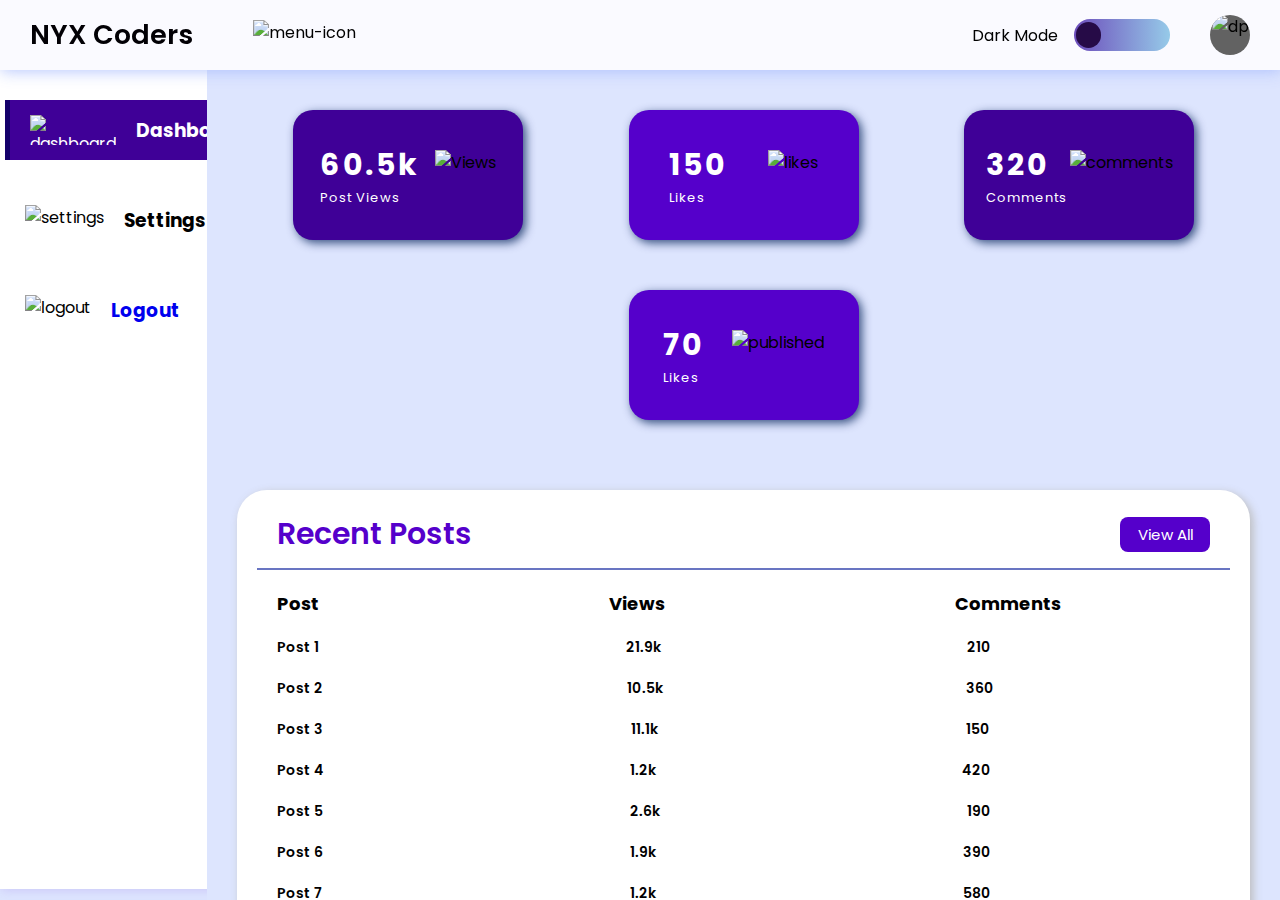
==== index.html @ 106c1873 "u" ====
<!DOCTYPE html> 
<html lang="en"> 

<head> 
	<meta charset="UTF-8"> 
	<meta http-equiv="X-UA-Compatible"
		content="IE=edge"> 
	<meta name="viewport"
		content="width=device-width, 
				initial-scale=1.0"> 
	<title>NYX Coders</title> 
	<link rel="stylesheet"
		href="style.css"> 
	<link rel="stylesheet"
		href="responsive.css"> 
</head> 

<body> 
	
	<!-- for header part -->
	<header> 

		<div class="logosec"> 
			<div class="logo">NYX Coders</div> 
			<img src= 
"https://media.geeksforgeeks.org/wp-content/uploads/20221210182541/Untitled-design-(30).png"
				class="icn menuicn"
				id="menuicn"
				alt="menu-icon"> 
		</div> 

		<!--
		<div class="searchbar"> 
			<input type="text"
				placeholder="Search"> 
			<div class="searchbtn"> 
			<img src= 
"https://media.geeksforgeeks.org/wp-content/uploads/20221210180758/Untitled-design-(28).png"
					class="icn srchicn"
					alt="search-icon"> 
			</div> 
		</div> -->

		<div class="message"> 
			<div class="dashboard__header-btn">
				<p class="dark-mod">Dark Mode</p>
				<button class="btn">
				<div class="click">
					<div class="cl left"></div>
					<div class="cl right"></div>
				</div>
				<div class="dot"></div>
				</button>
			</div>
			<div class="dp"> 
			<img src= 
"https://media.geeksforgeeks.org/wp-content/uploads/20221210180014/profile-removebg-preview.png"
					class="dpicn"
					alt="dp"> 
			</div> 
		</div> 

	</header> 

	<div class="main-container"> 
		<div class="navcontainer"> 
			<nav class="nav"> 
				<div class="nav-upper-options"> 
					<div class="nav-option option1"> 
						<img src= 
"https://media.geeksforgeeks.org/wp-content/uploads/20221210182148/Untitled-design-(29).png"
							class="nav-img"
							alt="dashboard"> 
						<h3> Dashboard</h3> 
					</div> 

					<!--
					<div class="option2 nav-option"> 
						<img src= 
"https://media.geeksforgeeks.org/wp-content/uploads/20221210183322/9.png"
							class="nav-img"
							alt="Posts"> 
						<h3> Posts</h3> 
					</div> -->

					<div class="nav-option option6"> 
						<img src= 
"https://media.geeksforgeeks.org/wp-content/uploads/20221210183320/4.png"
							class="nav-img"
							alt="settings"> 
						<h3> Settings</h3> 
					</div> 

					<div class="nav-option logout"> 
						<img src= 
"https://media.geeksforgeeks.org/wp-content/uploads/20221210183321/7.png"
							class="nav-img"
							alt="logout"> 
						<h3><a onclick="showLogoutPopup()" style="text-decoration: none;" href="#logout-popup">Logout</a></h3> 
					</div> 
				</div> 
			</nav> 
		</div> 
		<div class="main"> 

			<div class="searchbar2"> 
				<input type="text"
					name=""
					id=""
					placeholder="Search"> 
				<div class="searchbtn"> 
				<img src= 
"https://media.geeksforgeeks.org/wp-content/uploads/20221210180758/Untitled-design-(28).png"
						class="icn srchicn"
						alt="search-button"> 
				</div> 
			</div> 

			<div class="box-container"> 

				<div class="box box1"> 
					<div class="text"> 
						<h2 class="topic-heading">60.5k</h2> 
						<h2 class="topic">Post Views</h2> 
					</div> 

					<img src= 
"https://media.geeksforgeeks.org/wp-content/uploads/20221210184645/Untitled-design-(31).png"
						alt="Views"> 
				</div> 

				<div class="box box2"> 
					<div class="text"> 
						<h2 class="topic-heading">150</h2> 
						<h2 class="topic">Likes</h2> 
					</div> 

					<img src= 
"https://media.geeksforgeeks.org/wp-content/uploads/20221210185030/14.png"
						alt="likes"> 
				</div> 

				<div class="box box3"> 
					<div class="text"> 
						<h2 class="topic-heading">320</h2> 
						<h2 class="topic">Comments</h2> 
					</div> 

					<img src= 
"https://media.geeksforgeeks.org/wp-content/uploads/20221210184645/Untitled-design-(32).png"
						alt="comments"> 
				</div> 

				<div class="box box4"> 
					<div class="text"> 
						<h2 class="topic-heading">70</h2> 
						<h2 class="topic">Likes</h2> 
					</div> 

					<img src= 
"https://media.geeksforgeeks.org/wp-content/uploads/20221210185029/13.png" alt="published"> 
				</div> 
			</div> 

			<div class="report-container"> 
				<div class="report-header"> 
					<h1 class="recent-Articles">Recent Posts</h1> 
					<button class="view">View All</button> 
				</div> 

				<div class="report-body"> 
					<div class="report-topic-heading"> 
						<h3 class="t-op">Post</h3> 
						<h3 class="t-op">Views</h3> 
						<h3 class="t-op">Comments</h3> 
						<h3 class="t-op">Likes</h3> 
					</div> 

					<div class="items"> 
						<div class="item1"> 
							<h3 class="t-op-nextlvl">Post 1</h3> 
							<h3 class="t-op-nextlvl">21.9k</h3> 
							<h3 class="t-op-nextlvl">210</h3> 
							<h3 class="t-op-nextlvl label-tag">7.5k</h3> 
						</div> 

						<div class="item1"> 
							<h3 class="t-op-nextlvl">Post 2</h3> 
							<h3 class="t-op-nextlvl">10.5k</h3> 
							<h3 class="t-op-nextlvl">360</h3> 
							<h3 class="t-op-nextlvl label-tag">9.4k</h3> 
						</div> 

						<div class="item1"> 
							<h3 class="t-op-nextlvl">Post 3</h3> 
							<h3 class="t-op-nextlvl">11.1k</h3> 
							<h3 class="t-op-nextlvl">150</h3> 
							<h3 class="t-op-nextlvl label-tag">4.2k</h3> 
						</div> 

						<div class="item1"> 
							<h3 class="t-op-nextlvl">Post 4</h3> 
							<h3 class="t-op-nextlvl">1.2k</h3> 
							<h3 class="t-op-nextlvl">420</h3> 
							<h3 class="t-op-nextlvl label-tag">967</h3> 
						</div> 

						<div class="item1"> 
							<h3 class="t-op-nextlvl">Post 5</h3> 
							<h3 class="t-op-nextlvl">2.6k</h3> 
							<h3 class="t-op-nextlvl">190</h3> 
							<h3 class="t-op-nextlvl label-tag">1.1k</h3> 
						</div> 

						<div class="item1"> 
							<h3 class="t-op-nextlvl">Post 6</h3> 
							<h3 class="t-op-nextlvl">1.9k</h3> 
							<h3 class="t-op-nextlvl">390</h3> 
							<h3 class="t-op-nextlvl label-tag">1.2k</h3> 
						</div> 

						<div class="item1"> 
							<h3 class="t-op-nextlvl">Post 7</h3> 
							<h3 class="t-op-nextlvl">1.2k</h3> 
							<h3 class="t-op-nextlvl">580</h3> 
							<h3 class="t-op-nextlvl label-tag">589</h3> 
						</div> 

						<div class="item1"> 
							<h3 class="t-op-nextlvl">Post 8</h3> 
							<h3 class="t-op-nextlvl">3.6k</h3> 
							<h3 class="t-op-nextlvl">160</h3> 
							<h3 class="t-op-nextlvl label-tag">2.7k</h3> 
						</div> 

						<div class="item1"> 
							<h3 class="t-op-nextlvl">Post 9</h3> 
							<h3 class="t-op-nextlvl">1.3k</h3> 
							<h3 class="t-op-nextlvl">220</h3> 
							<h3 class="t-op-nextlvl label-tag">755</h3> 
						</div> 

					</div> 
				</div> 
			</div> 
		</div> 
	</div> 
	<div id="logout-popup" style="display: none;">
        <h2>Are you sure you want to log out?</h2>
        <button onclick="logout()" id="logout-button">Logout</button>
        <button id="popup-close">Cancel</button>
    </div>
	<script src="script.js"></script> 
</body> 
</html>
---- style.css ----
/* Main CSS Here */

@import url( 
"https://fonts.googleapis.com/css2?family=Poppins:ital,wght@0,100;0,200;0,300;0,400;0,500;0,600;0,700;0,800;0,900;1,100;1,200;1,300;1,400;1,500;1,600;1,700;1,800;1,900&display=swap"); 

* { 
margin: 0; 
padding: 0; 
box-sizing: border-box; 
font-family: "Poppins", sans-serif; 
} 
:root { 
--background-color1: #fafaff; 
--background-color2: #ffffff; 
--background-color3: #ededed; 
--background-color4: #cad7fda4; 
--primary-color: #4b49ac; 
--secondary-color: #0c007d; 
--Border-color: #3f0097; 
--one-use-color: #3f0097; 
--two-use-color: #5500cb; 
} 
body { 
background-color: var(--background-color4); 
max-width: 100%; 
overflow-x: hidden; 
} 

header { 
height: 70px; 
width: 100vw; 
padding: 0 30px; 
background-color: var(--background-color1); 
position: fixed; 
z-index: 100; 
box-shadow: 1px 1px 15px rgba(161, 182, 253, 0.825); 
display: flex; 
justify-content: space-between; 
align-items: center; 
} 

.dot {
    padding: 0.8rem;
    border-radius: 50%;
    background-color: hsl(267, 73%, 16%);
    position: absolute;
    top: 0.2rem;
    left: 0.1rem;
    transition: all 0.3s;
    /* transform: translate(-40%); */
}

/* Styles for the logout popup */
#logout-popup {
	position: fixed; /* Keep the popup on top of other content */
	top: 50%;
	left: 50%;
	transform: translate(-50%, -50%); /* Center the popup */
	background-color: #fff;
	padding: 20px;
	border: 1px solid #ddd;
	border-radius: 5px;
	box-shadow: 0 2px 5px rgba(0, 0, 0, 0.1);
	display: none; /* Initially hidden */
	z-index: 100; /* Set a higher z-index to ensure the popup is on top */
}

#logout-popup h2 {
	margin-bottom: 15px;
	text-align: center;
}

#logout-popup button {
	margin: 5px;
	padding: 10px 20px;
	border: none;
	border-radius: 5px;
	cursor: pointer;
}

#logout-popup button:hover {
	background-color: #eee;
}

#logout-button {
	background-color: #f00; /* Red color for logout button */
	color: #fff;
}

  #popup-close { /* Optional styles for close button */
	background-color: #ddd;
}


.btn {
    width: 6rem;
    height: 2rem;
    padding: 0.3rem 1rem;
    border-radius: 1rem;
    border: none;
    background-image: linear-gradient(to right, hsl(257, 45%, 52%), hsl(202, 65%, 75%));
    position: relative;
    cursor: pointer;
}

.dashboard__header-btn {
    display: flex;
    align-items: center;
    gap: 1rem;
}

.logo { 
font-size: 27px; 
font-weight: 600; 
color: rgb(2, 0, 5); 
} 

.icn { 
height: 30px; 
} 
.menuicn { 
cursor: pointer; 
} 

.searchbar, 
.message, 
.logosec { 
display: flex; 
align-items: center; 
justify-content: center; 
} 

.searchbar2 { 
display: none; 
} 

.logosec { 
gap: 60px; 
} 

.searchbar input { 
width: 250px; 
height: 42px; 
border-radius: 50px 0 0 50px; 
background-color: var(--background-color3); 
padding: 0 20px; 
font-size: 15px; 
outline: none; 
border: none; 
} 
.searchbtn { 
width: 50px; 
height: 42px; 
display: flex; 
align-items: center; 
justify-content: center; 
border-radius: 0px 50px 50px 0px; 
background-color: var(--secondary-color); 
cursor: pointer; 
} 

.message { 
gap: 40px; 
position: relative; 
cursor: pointer; 
} 
.circle { 
height: 7px; 
width: 7px; 
position: absolute; 
background-color: #fa7bb4; 
border-radius: 50%; 
left: 19px; 
top: 8px; 
} 
.dp { 
height: 40px; 
width: 40px; 
background-color: #626262; 
border-radius: 50%; 
display: flex; 
align-items: center; 
justify-content: center; 
overflow: hidden; 
} 
.main-container { 
display: flex; 
width: 100vw; 
position: relative; 
top: 70px; 
z-index: 1; 
} 
.dpicn { 
height: 42px; 
} 

.main { 
height: calc(100vh - 70px); 
width: 100%; 
overflow-y: scroll; 
overflow-x: hidden; 
padding: 40px 30px 30px 30px; 
} 

.main::-webkit-scrollbar-thumb { 
background-image: 
		linear-gradient(to bottom, rgb(0, 0, 85), rgb(0, 0, 50)); 
} 
.main::-webkit-scrollbar { 
width: 5px; 
} 
.main::-webkit-scrollbar-track { 
background-color: #9e9e9eb2; 
} 

.box-container { 
display: flex; 
justify-content: space-evenly; 
align-items: center; 
flex-wrap: wrap; 
gap: 50px; 
} 
.nav { 
min-height: 91vh; 
width: 250px; 
background-color: var(--background-color2); 
position: absolute; 
top: 0px; 
left: 00; 
box-shadow: 1px 1px 10px rgba(198, 189, 248, 0.825); 
display: flex; 
flex-direction: column; 
justify-content: space-between; 
overflow: hidden; 
padding: 30px 0 20px 10px; 
} 
.navcontainer { 
height: calc(100vh - 70px); 
width: 250px; 
position: relative; 
overflow-y: scroll; 
overflow-x: hidden; 
transition: all 0.5s ease-in-out; 
} 
.navcontainer::-webkit-scrollbar { 
display: none; 
} 
.navclose { 
width: 80px; 
} 
.nav-option { 
width: 250px; 
height: 60px; 
display: flex; 
align-items: center; 
padding: 0 30px 0 20px; 
gap: 20px; 
transition: all 0.1s ease-in-out; 
} 
.nav-option:hover { 
border-left: 5px solid #a2a2a2; 
background-color: #dadada; 
cursor: pointer; 
} 
.nav-img { 
height: 30px; 
} 

.nav-upper-options { 
display: flex; 
flex-direction: column; 
align-items: center; 
gap: 30px; 
} 

.option1 { 
border-left: 5px solid #010058af; 
background-color: var(--Border-color); 
color: white; 
cursor: pointer; 
} 
.option1:hover { 
border-left: 5px solid #010058af; 
background-color: var(--Border-color); 
} 
.box { 
height: 130px; 
width: 230px; 
border-radius: 20px; 
box-shadow: 3px 3px 10px rgba(0, 30, 87, 0.751); 
padding: 20px; 
display: flex; 
align-items: center; 
justify-content: space-around; 
cursor: pointer; 
transition: transform 0.3s ease-in-out; 
} 
.box:hover { 
transform: scale(1.08); 
} 

.box:nth-child(1) { 
background-color: var(--one-use-color); 
} 
.box:nth-child(2) { 
background-color: var(--two-use-color); 
} 
.box:nth-child(3) { 
background-color: var(--one-use-color); 
} 
.box:nth-child(4) { 
background-color: var(--two-use-color); 
} 

.box img { 
height: 50px; 
} 
.box .text { 
color: white; 
} 
.topic { 
font-size: 13px; 
font-weight: 400; 
letter-spacing: 1px; 
} 

.topic-heading { 
font-size: 30px; 
letter-spacing: 3px; 
} 

.report-container { 
min-height: 300px; 
max-width: 1200px; 
margin: 70px auto 0px auto; 
background-color: #ffffff; 
border-radius: 30px; 
box-shadow: 3px 3px 10px rgb(188, 188, 188); 
padding: 0px 20px 20px 20px; 
} 
.report-header { 
height: 80px; 
width: 100%; 
display: flex; 
align-items: center; 
justify-content: space-between; 
padding: 20px 20px 10px 20px; 
border-bottom: 2px solid rgba(0, 20, 151, 0.59); 
} 

.recent-Articles { 
font-size: 30px; 
font-weight: 600; 
color: #5500cb; 
} 

.view { 
height: 35px; 
width: 90px; 
border-radius: 8px; 
background-color: #5500cb; 
color: white; 
font-size: 15px; 
border: none; 
cursor: pointer; 
} 

.report-body { 
max-width: 1160px; 
overflow-x: auto; 
padding: 20px; 
} 
.report-topic-heading, 
.item1 { 
width: 1120px; 
display: flex; 
justify-content: space-between; 
align-items: center; 
} 
.t-op { 
font-size: 18px; 
letter-spacing: 0px; 
} 

.items { 
width: 1120px; 
margin-top: 15px; 
} 

.item1 { 
margin-top: 20px; 
} 
.t-op-nextlvl { 
font-size: 14px; 
letter-spacing: 0px; 
font-weight: 600; 
} 

.label-tag { 
width: 100px; 
text-align: center; 
background-color: rgb(0, 177, 0); 
color: white; 
border-radius: 4px; 
}
---- responsive.css ----
/* Responsive CSS Here */
@media screen and (max-width: 950px) { 
    .nav-img { 
        height: 25px; 
    } 
    .nav-option { 
        gap: 30px; 
    } 
    .nav-option h3 { 
        font-size: 15px; 
    } 
    .report-topic-heading, 
    .item1, 
    .items { 
        width: 800px; 
    } 
    } 
    
    @media screen and (max-width: 850px) { 
    .nav-img { 
        height: 30px; 
    } 
    .nav-option { 
        gap: 30px; 
    } 
    .nav-option h3 { 
        font-size: 20px; 
    } 
    .report-topic-heading, 
    .item1, 
    .items { 
        width: 700px; 
    } 
    .navcontainer { 
        width: 100vw; 
        position: absolute; 
        transition: all 0.6s ease-in-out; 
        top: 0; 
        left: -100vw; 
    } 
    .nav { 
        width: 100%; 
        position: absolute; 
    } 
    .navclose { 
        left: 00px; 
    } 
    .searchbar { 
        display: none; 
    } 
    .main { 
        padding: 40px 30px 30px 30px; 
    } 
    .searchbar2 { 
        width: 100%; 
        display: flex; 
        margin: 0 0 40px 0; 
        justify-content: center; 
    } 
    .searchbar2 input { 
        width: 250px; 
        height: 42px; 
        border-radius: 50px 0 0 50px; 
        background-color: var(--background-color3); 
        padding: 0 20px; 
        font-size: 15px; 
        border: 2px solid var(--secondary-color); 
    } 
    } 
    
    @media screen and (max-width: 490px) { 
    .message { 
        display: none; 
    } 
    .logosec { 
        width: 100%; 
        justify-content: space-between; 
    } 
    .logo { 
        font-size: 20px; 
    } 
    .menuicn { 
        height: 25px; 
    } 
    .nav-img { 
        height: 25px; 
    } 
    .nav-option { 
        gap: 25px; 
    } 
    .nav-option h3 { 
        font-size: 12px; 
    } 
    .nav-upper-options { 
        gap: 15px; 
    } 
    .recent-Articles { 
        font-size: 20px; 
    } 
    .report-topic-heading, 
    .item1, 
    .items { 
        width: 550px; 
    } 
    } 
    
    @media screen and (max-width: 400px) { 
    .recent-Articles { 
        font-size: 17px; 
    } 
    .view { 
        width: 60px; 
        font-size: 10px; 
        height: 27px; 
    } 
    .report-header { 
        height: 60px; 
        padding: 10px 10px 5px 10px; 
    } 
    .searchbtn img { 
        height: 20px; 
    } 
    } 
    
    @media screen and (max-width: 320px) { 
    .recent-Articles { 
        font-size: 12px; 
    } 
    .view { 
        width: 50px; 
        font-size: 8px; 
        height: 27px; 
    } 
    .report-header { 
        height: 60px; 
        padding: 10px 5px 5px 5px; 
    } 
    .t-op { 
        font-size: 12px; 
    } 
    .t-op-nextlvl { 
        font-size: 10px; 
    } 
    .report-topic-heading, 
    .item1, 
    .items { 
        width: 300px; 
    } 
    .report-body { 
        padding: 10px; 
    } 
    .label-tag { 
        width: 70px; 
    } 
    .searchbtn { 
        width: 40px; 
    } 
    .searchbar2 input { 
        width: 180px; 
    } 
    }
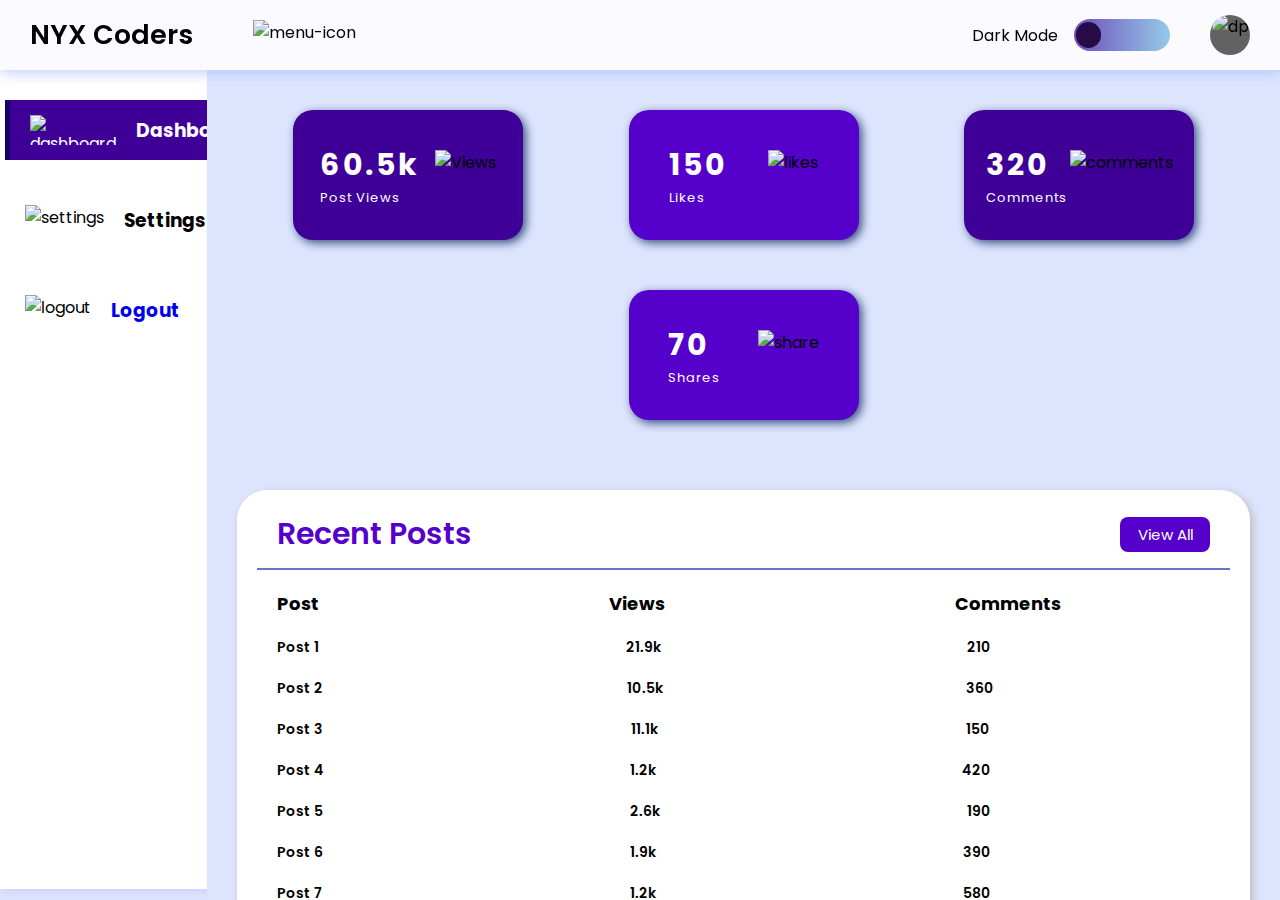
==== commit 6887f0ef: "Merge branch 'main' of https://github.com/NeoAnthem/mlsccoherence_nyxcoders" ====
--- a/index.html
+++ b/index.html
@@ -154,11 +154,11 @@
 				<div class="box box4"> 
 					<div class="text"> 
 						<h2 class="topic-heading">70</h2> 
-						<h2 class="topic">Likes</h2> 
-					</div> 
-
-					<img src= 
-"https://media.geeksforgeeks.org/wp-content/uploads/20221210185029/13.png" alt="published"> 
+						<h2 class="topic">Shares</h2> 
+					</div> 
+
+					<img src= 
+"https://media.geeksforgeeks.org/wp-content/uploads/20221210185029/13.png" alt="share"> 
 				</div> 
 			</div> 
 
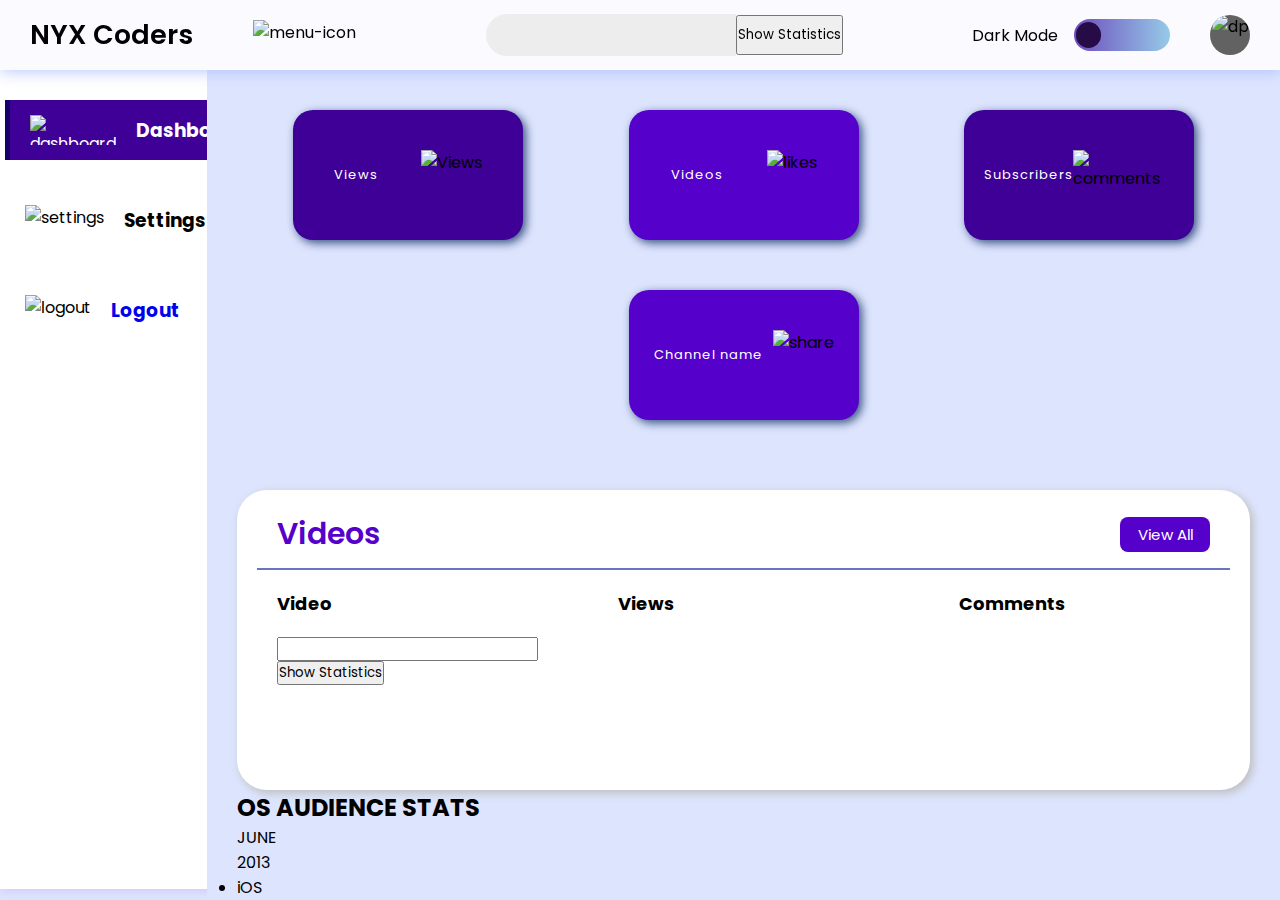
==== commit 0b02bea3: "u" ====
--- a/index.html
+++ b/index.html
@@ -1,78 +1,62 @@
-<!DOCTYPE html> 
-<html lang="en"> 
-
-<head> 
-	<meta charset="UTF-8"> 
-	<meta http-equiv="X-UA-Compatible"
-		content="IE=edge"> 
-	<meta name="viewport"
-		content="width=device-width, 
-				initial-scale=1.0"> 
-	<title>NYX Coders</title> 
-	<link rel="stylesheet"
-		href="style.css"> 
-	<link rel="stylesheet"
-		href="responsive.css"> 
-</head> 
-
-<body> 
-	
+<!DOCTYPE html>
+<html lang="en">
+
+<head>
+	<meta charset="UTF-8">
+	<meta http-equiv="X-UA-Compatible" content="IE=edge">
+	<meta name="viewport" content="width=device-width, 
+				initial-scale=1.0">
+	<title>NYX Coders</title>
+	<link rel="stylesheet" href="style.css">
+	<link rel="stylesheet" href="responsive.css">
+	<link rel="stylesheet" href="analysis.css">
+</head>
+
+<body>
+
 	<!-- for header part -->
-	<header> 
-
-		<div class="logosec"> 
-			<div class="logo">NYX Coders</div> 
-			<img src= 
-"https://media.geeksforgeeks.org/wp-content/uploads/20221210182541/Untitled-design-(30).png"
-				class="icn menuicn"
-				id="menuicn"
-				alt="menu-icon"> 
-		</div> 
-
-		<!--
-		<div class="searchbar"> 
-			<input type="text"
-				placeholder="Search"> 
-			<div class="searchbtn"> 
-			<img src= 
-"https://media.geeksforgeeks.org/wp-content/uploads/20221210180758/Untitled-design-(28).png"
-					class="icn srchicn"
-					alt="search-icon"> 
-			</div> 
-		</div> -->
-
-		<div class="message"> 
+	<header>
+
+		<div class="logosec">
+			<div class="logo">NYX Coders</div>
+			<img src="https://media.geeksforgeeks.org/wp-content/uploads/20221210182541/Untitled-design-(30).png"
+				class="icn menuicn" id="menuicn" alt="menu-icon">
+		</div>
+
+
+		<div class="searchbar">
+			<input type="text" id="channelID">
+			<button style="height: 40px;" type="button" onclick="channel();">Show Statistics</button>
+		</div>
+
+		<div class="message">
 			<div class="dashboard__header-btn">
 				<p class="dark-mod">Dark Mode</p>
 				<button class="btn">
-				<div class="click">
-					<div class="cl left"></div>
-					<div class="cl right"></div>
-				</div>
-				<div class="dot"></div>
+					<div class="click">
+						<div class="cl left"></div>
+						<div class="cl right"></div>
+					</div>
+					<div class="dot"></div>
 				</button>
 			</div>
-			<div class="dp"> 
-			<img src= 
-"https://media.geeksforgeeks.org/wp-content/uploads/20221210180014/profile-removebg-preview.png"
-					class="dpicn"
-					alt="dp"> 
-			</div> 
-		</div> 
-
-	</header> 
-
-	<div class="main-container"> 
-		<div class="navcontainer"> 
-			<nav class="nav"> 
-				<div class="nav-upper-options"> 
-					<div class="nav-option option1"> 
-						<img src= 
-"https://media.geeksforgeeks.org/wp-content/uploads/20221210182148/Untitled-design-(29).png"
-							class="nav-img"
-							alt="dashboard"> 
-						<h3> Dashboard</h3> 
-					</div> 
+			<div class="dp">
+				<img src="https://media.geeksforgeeks.org/wp-content/uploads/20221210180014/profile-removebg-preview.png"
+					class="dpicn" alt="dp">
+			</div>
+		</div>
+
+	</header>
+
+	<div class="main-container">
+		<div class="navcontainer">
+			<nav class="nav">
+				<div class="nav-upper-options">
+					<div class="nav-option option1">
+						<img src="https://media.geeksforgeeks.org/wp-content/uploads/20221210182148/Untitled-design-(29).png"
+							class="nav-img" alt="dashboard">
+						<h3> Dashboard</h3>
+					</div>
 
 					<!--
 					<div class="option2 nav-option"> 
@@ -83,108 +67,96 @@
 						<h3> Posts</h3> 
 					</div> -->
 
-					<div class="nav-option option6"> 
-						<img src= 
-"https://media.geeksforgeeks.org/wp-content/uploads/20221210183320/4.png"
-							class="nav-img"
-							alt="settings"> 
-						<h3> Settings</h3> 
-					</div> 
-
-					<div class="nav-option logout"> 
-						<img src= 
-"https://media.geeksforgeeks.org/wp-content/uploads/20221210183321/7.png"
-							class="nav-img"
-							alt="logout"> 
-						<h3><a onclick="showLogoutPopup()" style="text-decoration: none;" href="#logout-popup">Logout</a></h3> 
-					</div> 
-				</div> 
-			</nav> 
-		</div> 
-		<div class="main"> 
-
-			<div class="searchbar2"> 
-				<input type="text"
-					name=""
-					id=""
-					placeholder="Search"> 
-				<div class="searchbtn"> 
-				<img src= 
-"https://media.geeksforgeeks.org/wp-content/uploads/20221210180758/Untitled-design-(28).png"
-						class="icn srchicn"
-						alt="search-button"> 
-				</div> 
-			</div> 
-
-			<div class="box-container"> 
-
-				<div class="box box1"> 
-					<div class="text"> 
-						<h2 class="topic-heading">60.5k</h2> 
-						<h2 class="topic">Post Views</h2> 
-					</div> 
-
-					<img src= 
-"https://media.geeksforgeeks.org/wp-content/uploads/20221210184645/Untitled-design-(31).png"
-						alt="Views"> 
-				</div> 
-
-				<div class="box box2"> 
-					<div class="text"> 
-						<h2 class="topic-heading">150</h2> 
-						<h2 class="topic">Likes</h2> 
-					</div> 
-
-					<img src= 
-"https://media.geeksforgeeks.org/wp-content/uploads/20221210185030/14.png"
-						alt="likes"> 
-				</div> 
-
-				<div class="box box3"> 
-					<div class="text"> 
-						<h2 class="topic-heading">320</h2> 
-						<h2 class="topic">Comments</h2> 
-					</div> 
-
-					<img src= 
-"https://media.geeksforgeeks.org/wp-content/uploads/20221210184645/Untitled-design-(32).png"
-						alt="comments"> 
-				</div> 
-
-				<div class="box box4"> 
-					<div class="text"> 
-						<h2 class="topic-heading">70</h2> 
-						<h2 class="topic">Shares</h2> 
-					</div> 
-
-					<img src= 
-"https://media.geeksforgeeks.org/wp-content/uploads/20221210185029/13.png" alt="share"> 
-				</div> 
-			</div> 
-
-			<div class="report-container"> 
-				<div class="report-header"> 
-					<h1 class="recent-Articles">Recent Posts</h1> 
-					<button class="view">View All</button> 
-				</div> 
-
-				<div class="report-body"> 
-					<div class="report-topic-heading"> 
-						<h3 class="t-op">Post</h3> 
-						<h3 class="t-op">Views</h3> 
-						<h3 class="t-op">Comments</h3> 
-						<h3 class="t-op">Likes</h3> 
-					</div> 
-
-					<div class="items"> 
-						<div class="item1"> 
-							<h3 class="t-op-nextlvl">Post 1</h3> 
-							<h3 class="t-op-nextlvl">21.9k</h3> 
-							<h3 class="t-op-nextlvl">210</h3> 
-							<h3 class="t-op-nextlvl label-tag">7.5k</h3> 
-						</div> 
-
-						<div class="item1"> 
+					<div class="nav-option option6">
+						<img src="https://media.geeksforgeeks.org/wp-content/uploads/20221210183320/4.png"
+							class="nav-img" alt="settings">
+						<h3> Settings</h3>
+					</div>
+
+					<div class="nav-option logout">
+						<img src="https://media.geeksforgeeks.org/wp-content/uploads/20221210183321/7.png"
+							class="nav-img" alt="logout">
+						<h3><a onclick="showLogoutPopup()" style="text-decoration: none;"
+								href="#logout-popup">Logout</a></h3>
+					</div>
+				</div>
+			</nav>
+		</div>
+		<div class="main">
+
+			<div class="searchbar2">
+				<input type="text" id="channelID">
+				<button style="border-top-right-radius: 20px; border-bottom-right-radius: 20px;" type="button"
+					onclick="channel();">Show Statistics</button>
+			</div>
+
+			<div class="box-container">
+
+				<div class="box box1">
+					<div class="text">
+						<h2 class="topic-heading"><span id="channelViews"></span></h2>
+						<h2 class="topic">Views</h2>
+					</div>
+
+					<img src="https://media.geeksforgeeks.org/wp-content/uploads/20221210184645/Untitled-design-(31).png"
+						alt="Views">
+				</div>
+
+				<div class="box box2">
+					<div class="text">
+						<h2 class="topic-heading"><span id="channelVideos"></span></h2>
+						<h2 class="topic">Videos</h2>
+					</div>
+
+					<img src="https://media.geeksforgeeks.org/wp-content/uploads/20221210185030/14.png" alt="likes">
+				</div>
+
+				<div class="box box3">
+					<div class="text">
+						<h2 class="topic-heading"><span id="channelSubscribers"></span></h2>
+						<h2 class="topic">Subscribers</h2>
+					</div>
+
+					<img src="https://media.geeksforgeeks.org/wp-content/uploads/20221210184645/Untitled-design-(32).png"
+						alt="comments">
+				</div>
+
+				<div class="box box4">
+					<div class="text">
+						<h2 class="topic-heading"><span id="channelName"></span></h2>
+						<h2 class="topic">Channel name</h2>
+					</div>
+
+					<img src="https://media.geeksforgeeks.org/wp-content/uploads/20221210185029/13.png" alt="share">
+				</div>
+			</div>
+
+			<div class="report-container">
+				<div class="report-header">
+					<h1 class="recent-Articles">Videos</h1>
+					<button class="view">View All</button>
+				</div>
+
+				<div class="report-body">
+					<div class="report-topic-heading">
+						<h3 class="t-op">Video</h3>
+						<h3 class="t-op">Views</h3>
+						<h3 class="t-op">Comments</h3>
+						<h3 class="t-op">Likes</h3>
+					</div>
+
+					<div class="items">
+						<div class="item1">
+							<h3 class="t-op-nextlvl">
+								<input type="text" id="videoID"> <br>
+								<button type="button" onclick="video();">Show Statistics</button>
+							</h3>
+							<h3 id="viewContainer" style="display: flex; flex-direction: column; background-color: black; border-radius: 5px; padding: 0 5px 0 5px;" class="t-op-nextlvl"><span id="videoViews"></span></h3>
+							<h3 id="commentsContainer" style="background-color: black; border-radius: 5px; padding: 0 5px 0 5px;" class="t-op-nextlvl"><span id="videoComments"></span></h3>
+							<h3 id="likesContainer" class="t-op-nextlvl label-tag"><span id="videoLikes"></span></h3>
+						</div>
+
+						<!-- <div class="item1"> 
 							<h3 class="t-op-nextlvl">Post 2</h3> 
 							<h3 class="t-op-nextlvl">10.5k</h3> 
 							<h3 class="t-op-nextlvl">360</h3> 
@@ -238,18 +210,136 @@
 							<h3 class="t-op-nextlvl">1.3k</h3> 
 							<h3 class="t-op-nextlvl">220</h3> 
 							<h3 class="t-op-nextlvl label-tag">755</h3> 
-						</div> 
-
-					</div> 
-				</div> 
-			</div> 
-		</div> 
-	</div> 
+						</div>  -->
+
+					</div>
+				</div>
+			</div>
+			<div>
+				<div class="container">
+					<!-- DONUT CHART BLOCK (LEFT-CONTAINER) -->
+					<div class="donut-chart-block block">
+						<h2 class="titular">OS AUDIENCE STATS</h2>
+						<div class="donut-chart">
+							<!-- PORCIONES GRAFICO CIRCULAR
+						ELIMINADO #donut-chart
+						MODIFICADO CSS de .donut-chart -->
+							<div id="porcion1" class="recorte">
+								<div class="quesito ios" data-rel="21"></div>
+							</div>
+							<div id="porcion2" class="recorte">
+								<div class="quesito mac" data-rel="39"></div>
+							</div>
+							<div id="porcion3" class="recorte">
+								<div class="quesito win" data-rel="31"></div>
+							</div>
+							<div id="porcionFin" class="recorte">
+								<div class="quesito linux" data-rel="9"></div>
+							</div>
+							<!-- FIN AÑADIDO GRÄFICO -->
+							<p class="center-date">JUNE<br><span class="scnd-font-color">2013</span></p>
+						</div>
+						<ul class="os-percentages horizontal-list">
+							<li>
+								<p class="ios os scnd-font-color">iOS</p>
+								<p class="os-percentage">21<sup>%</sup></p>
+							</li>
+							<li>
+								<p class="mac os scnd-font-color">Mac</p>
+								<p class="os-percentage">39<sup>%</sup></p>
+							</li>
+							<li>
+								<p class="linux os scnd-font-color">Linux</p>
+								<p class="os-percentage">9<sup>%</sup></p>
+							</li>
+							<li>
+								<p class="win os scnd-font-color">Win</p>
+								<p class="os-percentage">31<sup>%</sup></p>
+							</li>
+						</ul>
+					</div>
+					<!-- LINE CHART BLOCK (LEFT-CONTAINER) -->
+					<div class="line-chart-block block">
+						<div class="line-chart">
+							<div class='grafico'>
+								<ul class='eje-y'>
+									<li data-ejeY='30'></li>
+									<li data-ejeY='20'></li>
+									<li data-ejeY='10'></li>
+									<li data-ejeY='0'></li>
+								</ul>
+								<ul class='eje-x'>
+									<li>Apr</li>
+									<li>May</li>
+									<li>Jun</li>
+								</ul>
+								<span data-valor='25'>
+									<span data-valor='8'>
+										<span data-valor='13'>
+											<span data-valor='5'>
+												<span data-valor='23'>
+													<span data-valor='12'>
+														<span data-valor='15'>
+														</span></span></span></span></span></span></span>
+							</div>
+
+						</div>
+						<ul class="time-lenght horizontal-list">
+							<li><a class="time-lenght-btn" href="#14">Week</a></li>
+							<li><a class="time-lenght-btn" href="#15">Month</a></li>
+							<li><a class="time-lenght-btn" href="#16">Year</a></li>
+						</ul>
+						<ul class="month-data clear">
+							<li>
+								<p>APR<span class="scnd-font-color"> 2013</span></p>
+								<p><span class="entypo-plus increment"> </span>21<sup>%</sup></p>
+							</li>
+							<li>
+								<p>MAY<span class="scnd-font-color"> 2013</span></p>
+								<p><span class="entypo-plus increment"> </span>48<sup>%</sup></p>
+							</li>
+							<li>
+								<p>JUN<span class="scnd-font-color"> 2013</span></p>
+								<p><span class="entypo-plus increment"> </span>35<sup>%</sup></p>
+							</li>
+						</ul>
+					</div>
+
+
+
+					<div class="bar-chart-block block">
+						<h2 class='titular'>By Country <span>*1000</span></h2>
+						<div class='grafico bar-chart'>
+							<ul class='eje-y'>
+								<li data-ejeY='60'></li>
+								<li data-ejeY='45'></li>
+								<li data-ejeY='30'></li>
+								<li data-ejeY='15'></li>
+								<li data-ejeY='0'></li>
+							</ul>
+							<ul class='eje-x'>
+								<li data-ejeX='37'><i>España</i></li>
+								<li data-ejeX='56'><i>Portugal</i></li>
+								<li data-ejeX='25'><i>Italia</i></li>
+								<li data-ejeX='18'><i>Grecia</i></li>
+								<li data-ejeX='45'><i>EE.UU</i></li>
+								<li data-ejeX='50'><i>México</i></li>
+								<li data-ejeX='33'><i>Chile</i></li>
+							</ul>
+						</div>
+					</div>
+				</div>
+
+			</div>
+		</div>
+	</div>
 	<div id="logout-popup" style="display: none;">
-        <h2>Are you sure you want to log out?</h2>
-        <button onclick="logout()" id="logout-button">Logout</button>
-        <button id="popup-close">Cancel</button>
-    </div>
-	<script src="script.js"></script> 
-</body> 
-</html>
+		<h2>Are you sure you want to log out?</h2>
+		<button onclick="logout()" id="logout-button">Logout</button>
+		<button id="popup-close">Cancel</button>
+	</div>
+	<script src="script.js"></script>
+	<script src="yt-data-api.js"></script>
+</body>
+
+</html>